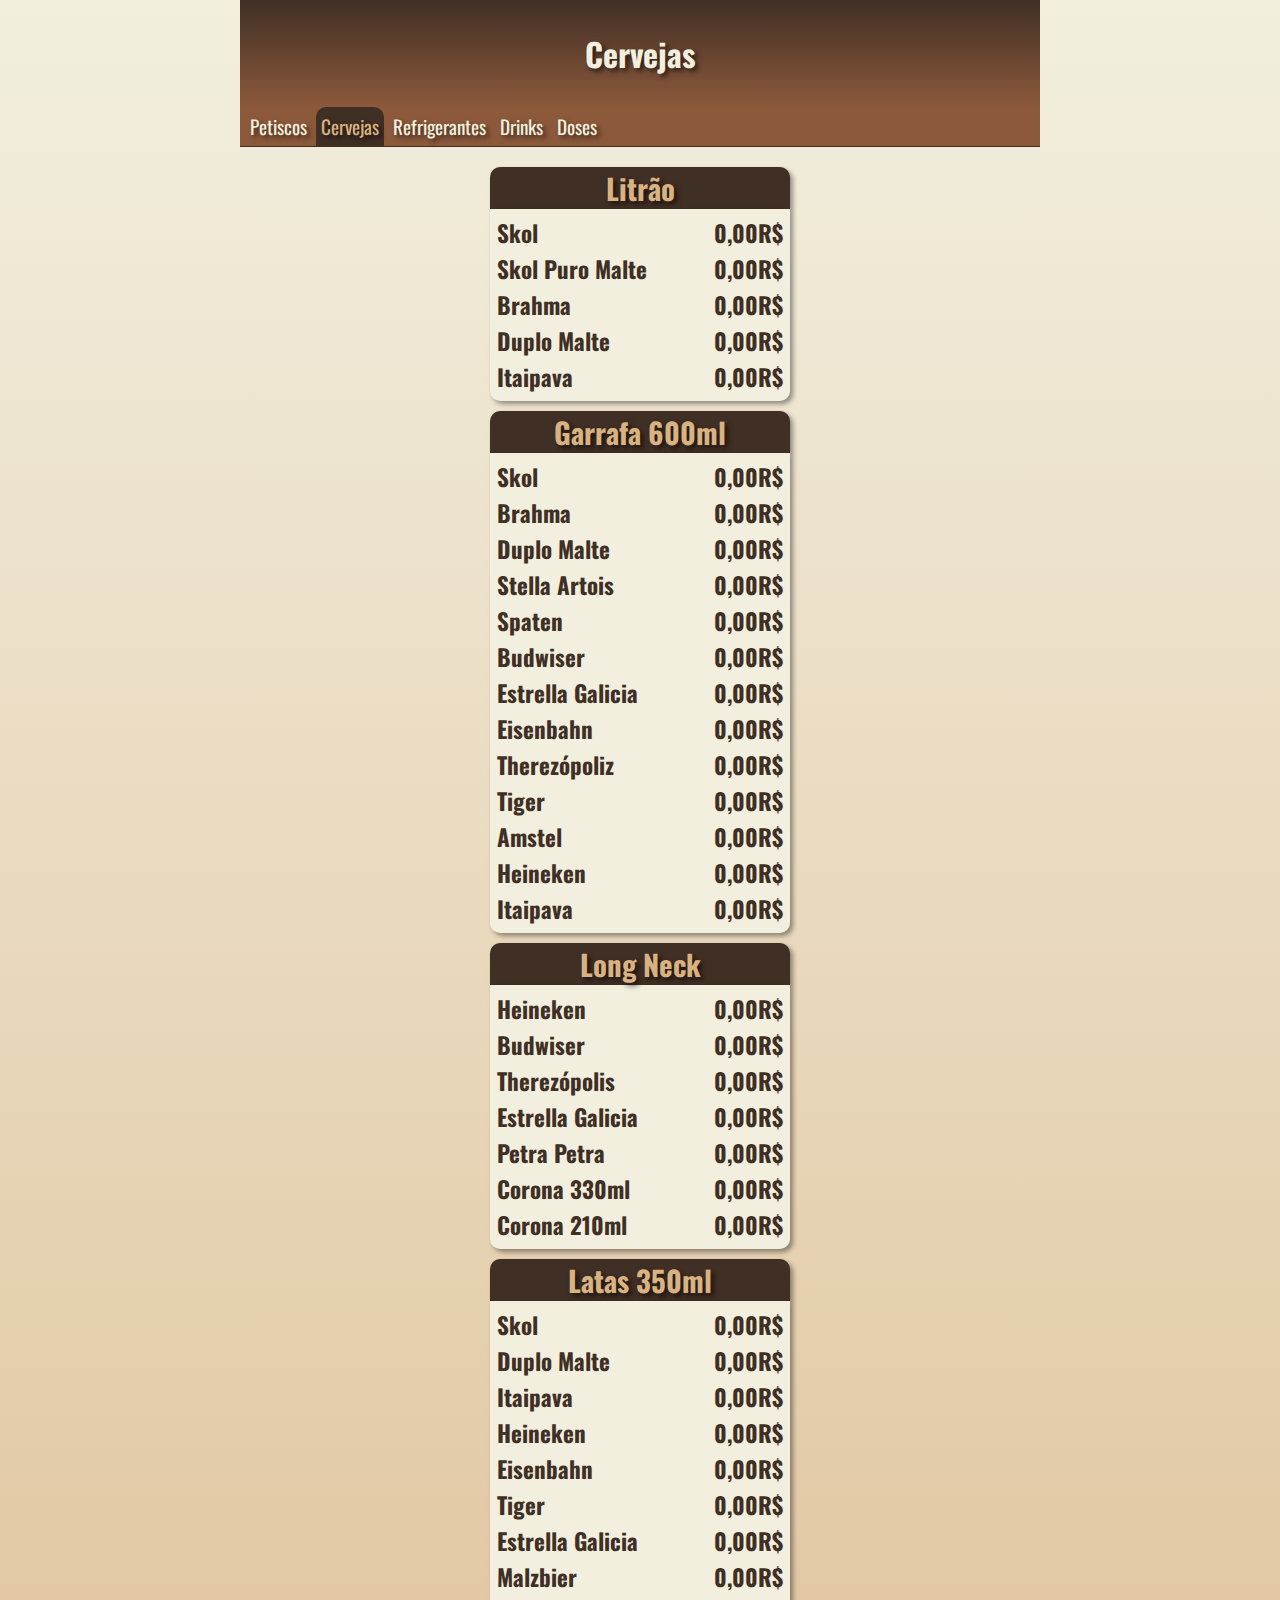
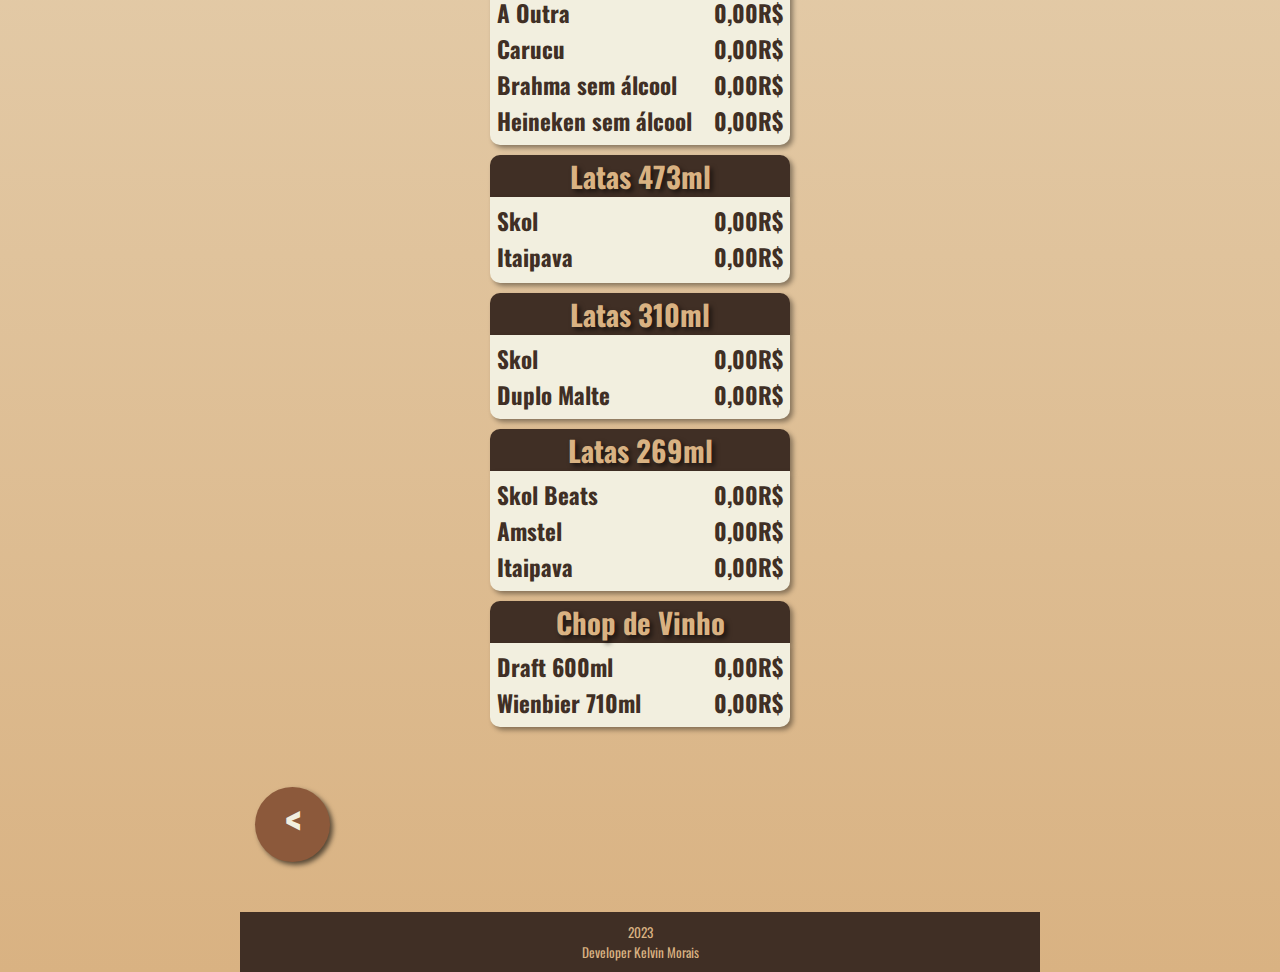
==== cervejas.html @ ab61e9f6 "Initial commit" ====
<!DOCTYPE html>
<html lang="pt-br">
<head>
    <meta charset="UTF-8">
    <meta http-equiv="X-UA-Compatible" content="IE=edge">
    <meta name="viewport" content="width=device-width, initial-scale=1.0">
    <title>Menu Cervejas</title>
    <link rel="stylesheet" href="style/style.css">

</head>
<body>
    <header>
        <h1>Cervejas</h1>
    </header>
    <nav>
        <a href="petiscos.html" target="_self" rel="next">Petiscos</a>
        <a href="cervejas.html" target="_self" rel="next" id="cervejas">Cervejas</a>
        <a href="refrigerantes.html" target="_self" rel="next">Refrigerantes</a>
        <a href="drinks.html" target="_self" rel="next">Drinks</a>
        <a href="doses.html" target="_self" rel="next">Doses</a>
    </nav>
    <main>
        <h2>Litrão</h2>
        <table>
            <tr>
                <td>Skol</td>
                <td class="preco">0,00R$</td>
            </tr>
            <tr>
                <td>Skol Puro Malte</td>
                <td class="preco">0,00R$</td>
            </tr>
            <tr>
                <td>Brahma</td>
                <td class="preco">0,00R$</td>
            </tr>
            <tr>
                <td>Duplo Malte</td>
                <td class="preco">0,00R$</td>
            </tr>
            <tr>
                <td>Itaipava</td>
                <td class="preco">0,00R$</td>
            </tr>
        </table>

        <h2>Garrafa 600ml</h2>
        <table>
            <tr>
                <td>Skol</td>
                <td class="preco">0,00R$</td>
            </tr>
            <tr>
                <td>Brahma</td>
                <td class="preco">0,00R$</td>
            </tr>
            <tr>
                <td>Duplo Malte</td>
                <td class="preco">0,00R$</td>
            </tr>
            <tr>
                <td>Stella Artois</td>
                <td class="preco">0,00R$</td>
            </tr>
            <tr>
                <td>Spaten</td>
                <td class="preco">0,00R$</td>
            </tr>
            <tr>
                <td>Budwiser</td>
                <td class="preco">0,00R$</td>
            </tr>
            <tr>
                <td>Estrella Galicia</td>
                <td class="preco">0,00R$</td>
            </tr>
            <tr>
                <td>Eisenbahn</td>
                <td class="preco">0,00R$</td>
            </tr>
            <tr>
                <td>Therezópoliz</td>
                <td class="preco">0,00R$</td>
            </tr>
            <tr>
                <td>Tiger</td>
                <td class="preco">0,00R$</td>
            </tr>
            <tr>
                <td>Amstel</td>
                <td class="preco">0,00R$</td>
            </tr>
            <tr>
                <td>Heineken</td>
                <td class="preco">0,00R$</td>
            </tr>
            <tr>
                <td>Itaipava</td>
                <td class="preco">0,00R$</td>
            </tr>

        </table>
        <h2>Long Neck</h2>
        <table>
            <tr>
                <td>Heineken</td>
                <td class="preco">0,00R$</td>
            </tr>
            <tr>
                <td>Budwiser</td>
                <td class="preco">0,00R$</td>
            </tr>
            <tr>
                <td>Therezópolis</td>
                <td class="preco">0,00R$</td>
            </tr>
            <tr>
                <td>Estrella Galicia</td>
                <td class="preco">0,00R$</td>
            </tr>
            <tr>
                <td>Petra Petra</td>
                <td class="preco">0,00R$</td>
            </tr>
            <tr>
                <td>Corona 330ml</td>
                <td class="preco">0,00R$</td>
            </tr>
            <tr>
                <td>Corona 210ml</td>
                <td class="preco">0,00R$</td>
            </tr>
        </table>
        <h2>Latas 350ml</h2>
        <table>
            <tr>
                <td>Skol</td>
                <td class="preco">0,00R$</td>
            </tr>
            <tr>
                <td>Duplo Malte</td>
                <td class="preco">0,00R$</td>
            </tr>
            <tr>
                <td>Itaipava</td>
                <td class="preco">0,00R$</td>
            </tr>
            <tr>
                <td>Heineken</td>
                <td class="preco">0,00R$</td>
            </tr>
            <tr>
                <td>Eisenbahn</td>
                <td class="preco">0,00R$</td>
            </tr>
            <tr>
                <td>Tiger</td>
                <td class="preco">0,00R$</td>
            </tr>
            <tr>
                <td>Estrella Galicia</td>
                <td class="preco">0,00R$</td>
            </tr>
            <tr>
                <td>Malzbier</td>
                <td class="preco">0,00R$</td>
            </tr>
            <tr>
                <td>A Outra</td>
                <td class="preco">0,00R$</td>
            </tr>
            <tr>
                <td>Carucu</td>
                <td class="preco">0,00R$</td>
            </tr>
            <tr>
                <td>Brahma sem álcool</td>
                <td class="preco">0,00R$</td>
            </tr>
            <tr>
                <td>Heineken sem álcool</td>
                <td class="preco">0,00R$</td>
            </tr>
        </table>
        <h2>Latas 473ml</h2>
        <table>    
            <tr>
                <td>Skol</td>
                <td class="preco">0,00R$</td>
            </tr>
            <tr>
                <td>Itaipava</td>
                <td class="preco">0,00R$</td>
            </tr>
            <tr>
        </table>
            <h2>Latas 310ml</h2>
        <table>
            <tr>
                <td>Skol</td>
                <td class="preco">0,00R$</td>
            </tr>
            <tr>
                <td>Duplo Malte</td>
                <td class="preco">0,00R$</td>
            </tr>
        </table>
        <h2>Latas 269ml</h2>
        <table>
            <tr>
                <td>Skol Beats</td>
                <td class="preco">0,00R$</td>
            </tr>
            <tr>
                <td>Amstel</td>
                <td class="preco">0,00R$</td>
            </tr>
            <tr>
                <td>Itaipava</td>
                <td class="preco">0,00R$</td>
            </tr>
        </table>


        <h2>Chop de Vinho</h2>
        <table>
            <tr>
                <td>Draft 600ml</td>
                <td class="preco">0,00R$</td>
            </tr>
            <tr>
                <td>Wienbier 710ml</td>
                <td class="preco">0,00R$</td>
            </tr>
        </table>

        <a href="index.html" target="_self" rel="prev">
        <div id="voltar">&lt</div>
        </a>
        
    </main>
    <footer>
        <p>2023</p>
        <p>Developer Kelvin Morais</p>
    </footer>
    
</body>
</html>
---- style/style.css ----
@charset "UTF-8";
@import url('https://fonts.googleapis.com/css2?family=Oswald:wght@300&display=swap');

:root {
    --cor01: #F2EFDF;
    --cor02: #D9B282;
    --cor03: #BF8756;
    --cor04: #8C593B;
    --cor05: #402F25;

}

* {
    margin: 0;
    padding: 0;
} 

body {
    background-image: linear-gradient(to bottom, var(--cor01), var(--cor02));
    font-family: 'Oswald', Arial, Helvetica, sans-serif;
    margin: auto;
    max-width: 800px;
    min-width: 300px;
    
}

header {
    background-image: linear-gradient(to bottom, var(--cor05), var(--cor04));
    padding: 30px;
    
    
}

header h1 {
    color: var(--cor01) ;
    font-family: 'Oswald', Arial, Helvetica, sans-serif;
    font-size: 2em;
    text-align: center;
    text-shadow: 3px 3px 5px rgba(0, 0, 0, 0.600);
}

nav {
    background-color: var(--cor04);
    padding: 5px;
    margin: auto;
    margin-bottom: 20px;
    border-bottom: solid 1px var(--cor05);
}

nav a{
    color: var(--cor01);
    padding: 5px 5px 5px 5px;
    margin: auto;
    border-top-right-radius: 10px;
    border-top-left-radius: 10px;
    font-size: 1.2em;
    text-align: center;
    text-decoration: none;
    text-shadow: 3px 3px 5px rgba(0, 0, 0, 0.600);
    transition-duration: 0.5s;
}

nav a:hover {
    background-color: var(--cor05);
    color: var(--cor02);
}

#petisco {
    background-color: var(--cor05);
    color: var(--cor02);
}

#cervejas {
    background-color: var(--cor05);
    color: var(--cor02);
}

#refrigerantes {
    background-color: var(--cor05);
    color: var(--cor02);
}

#drinks {
    background-color: var(--cor05);
    color: var(--cor02);
}

#doses {
    background-color: var(--cor05);
    color: var(--cor02);
}

main div {
    margin: auto;
    margin-top: 50px;
    margin-bottom: 50px;
    height: 120px;
}

main div img {
    display: block;
    height: 120px;
    width: 120px;
    border-radius: 50%;
    margin: auto;
    margin-left: 12px;
    box-shadow: 3px 3px 5px rgba(0, 0, 0, 0.600);
}

main div p {
    background-color: var(--cor04);
    text-align: center;
    padding: 10px;
    border-radius: 20px;
    color: var(--cor01);
    font-size: 2em;
    text-shadow: 3px 3px 5px rgba(0, 0, 0, 0.600);
    margin: auto; 
    margin-left: 135px;
    margin-right: 30px; 
    box-shadow: 3px 3px 5px rgba(0, 0, 0, 0.600);
    position: relative;
    bottom: 94px; 
}

a {
    text-decoration: none;
 }

 
main a:hover p {
    background-color: var(--cor05);
    color: var(--cor02);
    transition-duration: .5s;
}

main a:hover img {
    box-shadow: 0px 0px 30px rgb(0, 0, 0);
}

table {
    background-color: var(--cor01);
    margin: auto;
    width: 300px;
    margin-bottom: 10px;
    box-shadow: 3px 3px 5px rgba(0, 0, 0, 0.400);
    border-bottom-left-radius: 10px;
    border-bottom-right-radius: 10px;
    padding: 5px;
      
}

table, td {
    color: var(--cor05);
    font-size: 1.2em;
    font-weight: bolder;
    text-align: justify;
    
}

.preco {
    font-size: 1.2em;
    text-align: right;
 }


h2 {
    background-color: var(--cor05);
    color: var(--cor02);
    text-align: center;
    width: 300px;
    margin: auto;
    font-size: 1.8em;
    text-shadow: 3px 3px 5px rgba(0, 0, 0, 0.600);
    box-shadow: 3px 3px 5px rgba(0, 0, 0, 0.400) ;
    border-top-right-radius: 10px;
    border-top-left-radius: 10px;
}

#voltar {
    background-color: var(--cor04);
    color: var(--cor01);
    margin-top: 50px;
    margin-left: 15px;
    display: inline-block;
    height: 75px;
    width: 75px;
    border-radius: 50%;
    box-shadow: 3px 3px 5px rgba(0, 0, 0, 0.600);
    
    text-align: center;
    font-size: 44px;
    font-weight: bold;
}

main a:hover #voltar {
    background-color: var(--cor05);
    color: var(--cor02);
}

footer {
    background-color: var(--cor05);
    padding: 10px 0px 10px 0px;
}

footer p {
    color: var(--cor02);
    font-size: smaller;
    text-align: center;
    
}
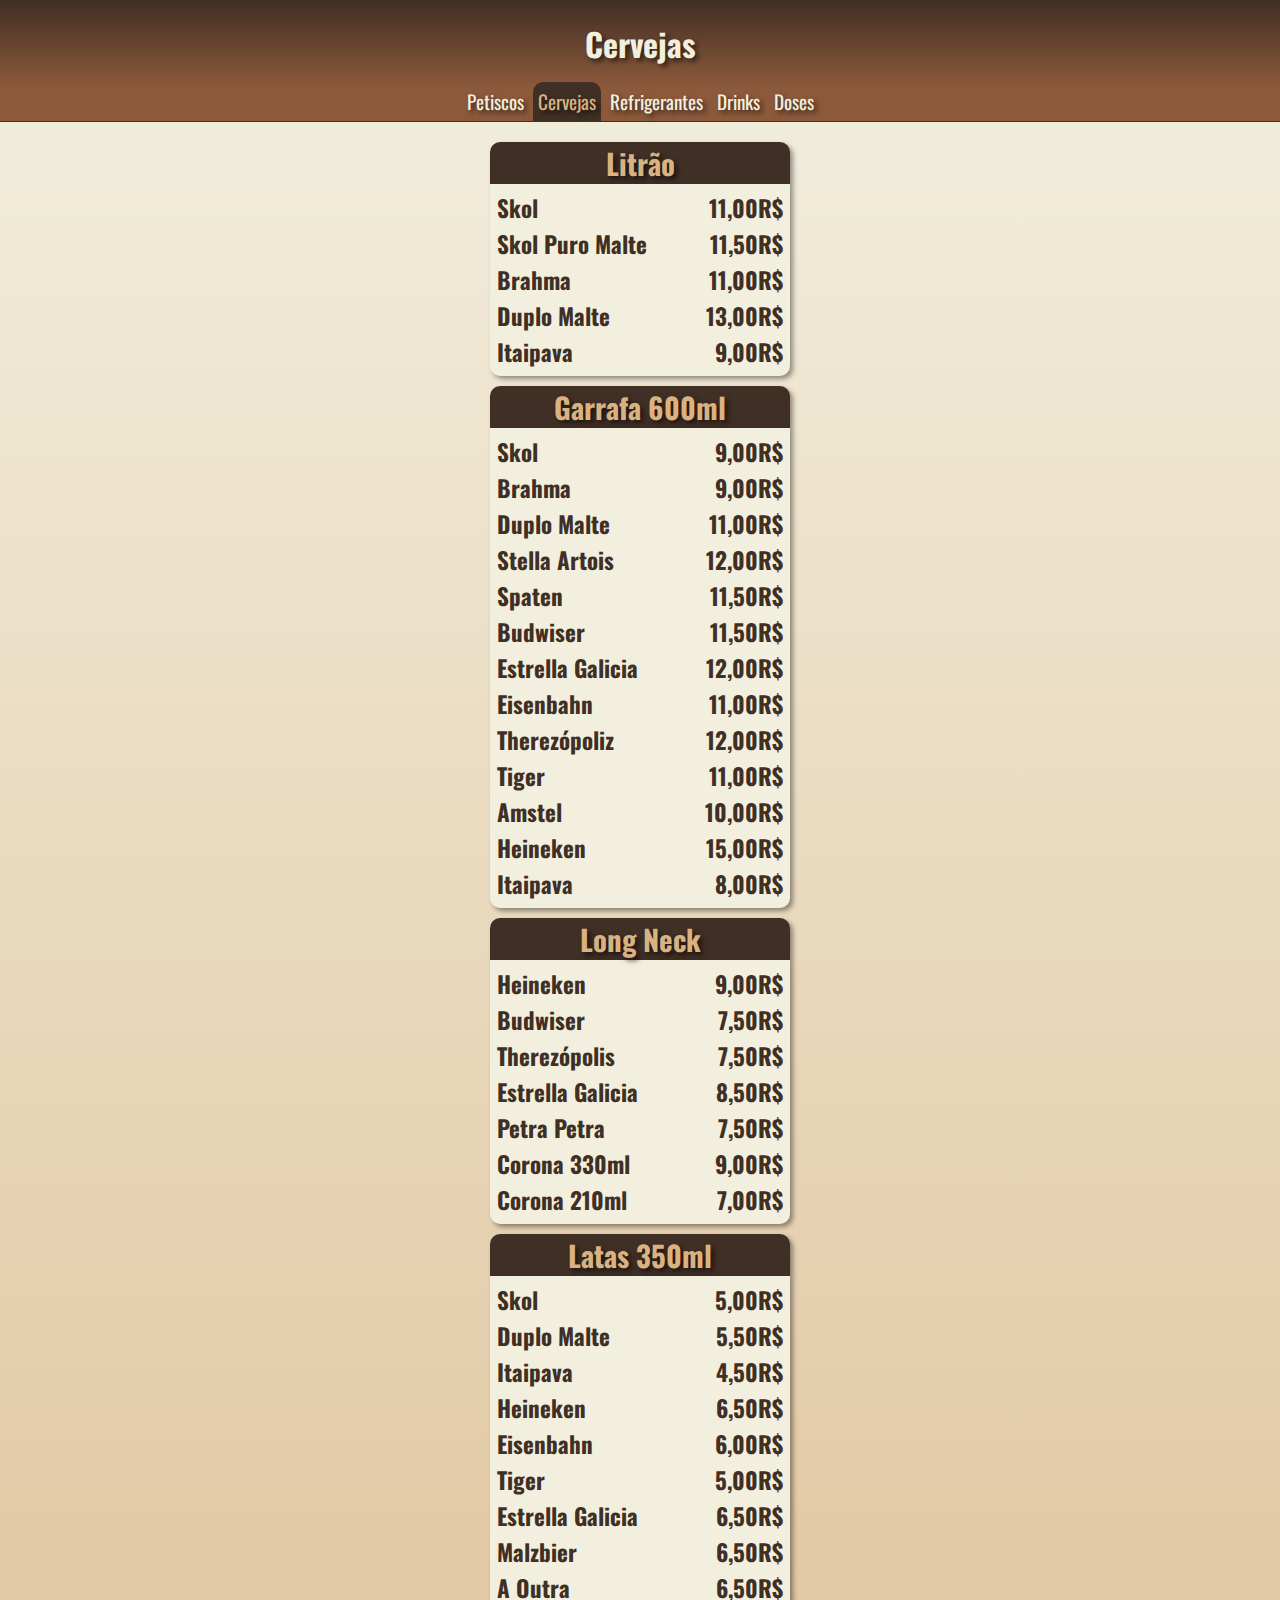
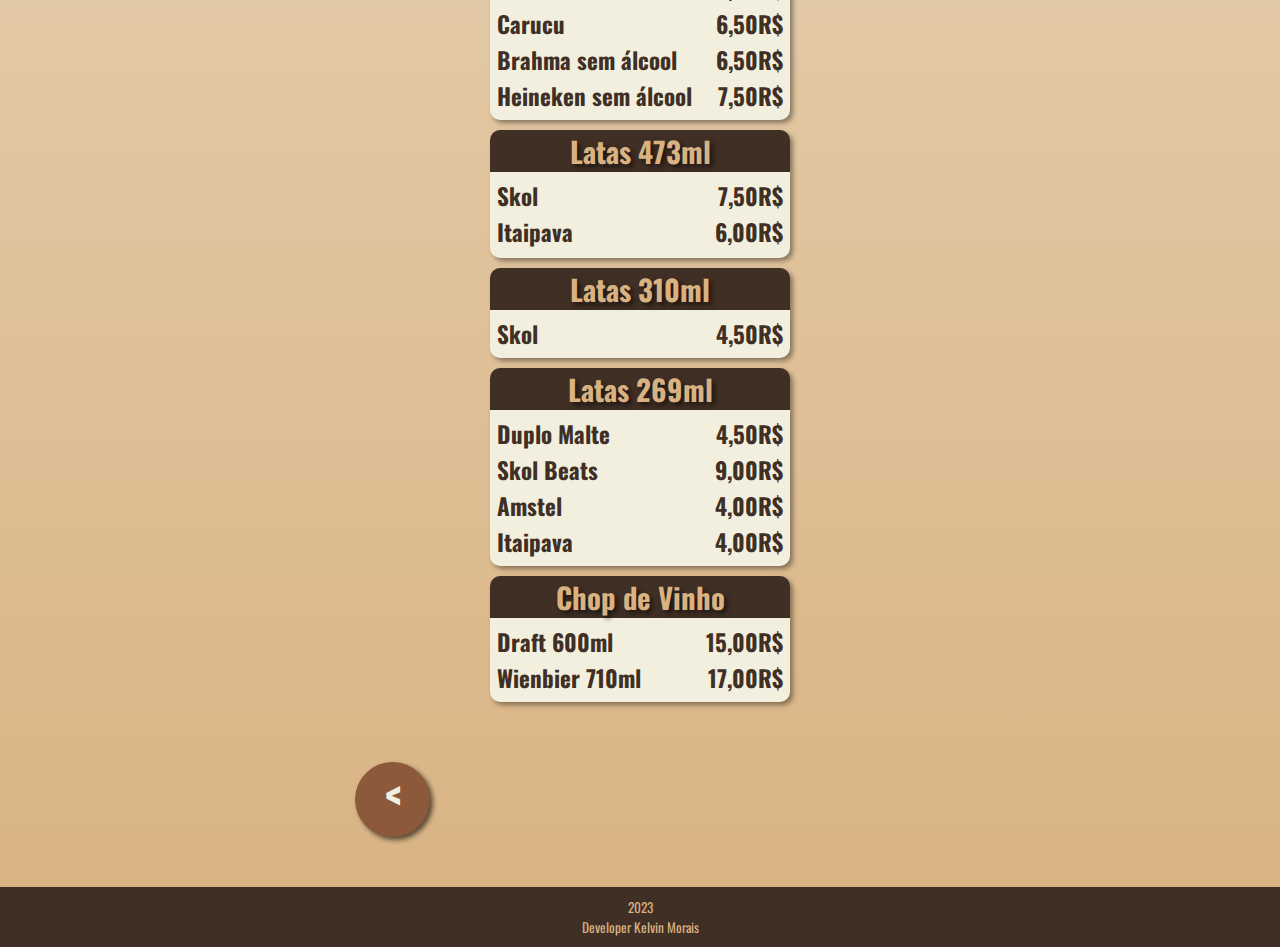
==== commit fe079118: "Cervejas atualizado" ====
--- a/cervejas.html
+++ b/cervejas.html
@@ -24,23 +24,23 @@
         <table>
             <tr>
                 <td>Skol</td>
-                <td class="preco">0,00R$</td>
+                <td class="preco">11,00R$</td>
             </tr>
             <tr>
                 <td>Skol Puro Malte</td>
-                <td class="preco">0,00R$</td>
+                <td class="preco">11,50R$</td>
             </tr>
             <tr>
                 <td>Brahma</td>
-                <td class="preco">0,00R$</td>
-            </tr>
-            <tr>
-                <td>Duplo Malte</td>
-                <td class="preco">0,00R$</td>
-            </tr>
-            <tr>
-                <td>Itaipava</td>
-                <td class="preco">0,00R$</td>
+                <td class="preco">11,00R$</td>
+            </tr>
+            <tr>
+                <td>Duplo Malte</td>
+                <td class="preco">13,00R$</td>
+            </tr>
+            <tr>
+                <td>Itaipava</td>
+                <td class="preco">9,00R$</td>
             </tr>
         </table>
 
@@ -48,55 +48,55 @@
         <table>
             <tr>
                 <td>Skol</td>
-                <td class="preco">0,00R$</td>
+                <td class="preco">9,00R$</td>
             </tr>
             <tr>
                 <td>Brahma</td>
-                <td class="preco">0,00R$</td>
-            </tr>
-            <tr>
-                <td>Duplo Malte</td>
-                <td class="preco">0,00R$</td>
+                <td class="preco">9,00R$</td>
+            </tr>
+            <tr>
+                <td>Duplo Malte</td>
+                <td class="preco">11,00R$</td>
             </tr>
             <tr>
                 <td>Stella Artois</td>
-                <td class="preco">0,00R$</td>
+                <td class="preco">12,00R$</td>
             </tr>
             <tr>
                 <td>Spaten</td>
-                <td class="preco">0,00R$</td>
+                <td class="preco">11,50R$</td>
             </tr>
             <tr>
                 <td>Budwiser</td>
-                <td class="preco">0,00R$</td>
+                <td class="preco">11,50R$</td>
             </tr>
             <tr>
                 <td>Estrella Galicia</td>
-                <td class="preco">0,00R$</td>
+                <td class="preco">12,00R$</td>
             </tr>
             <tr>
                 <td>Eisenbahn</td>
-                <td class="preco">0,00R$</td>
+                <td class="preco">11,00R$</td>
             </tr>
             <tr>
                 <td>Therezópoliz</td>
-                <td class="preco">0,00R$</td>
+                <td class="preco">12,00R$</td>
             </tr>
             <tr>
                 <td>Tiger</td>
-                <td class="preco">0,00R$</td>
+                <td class="preco">11,00R$</td>
             </tr>
             <tr>
                 <td>Amstel</td>
-                <td class="preco">0,00R$</td>
+                <td class="preco">10,00R$</td>
             </tr>
             <tr>
                 <td>Heineken</td>
-                <td class="preco">0,00R$</td>
-            </tr>
-            <tr>
-                <td>Itaipava</td>
-                <td class="preco">0,00R$</td>
+                <td class="preco">15,00R$</td>
+            </tr>
+            <tr>
+                <td>Itaipava</td>
+                <td class="preco">8,00R$</td>
             </tr>
 
         </table>
@@ -104,93 +104,93 @@
         <table>
             <tr>
                 <td>Heineken</td>
-                <td class="preco">0,00R$</td>
+                <td class="preco">9,00R$</td>
             </tr>
             <tr>
                 <td>Budwiser</td>
-                <td class="preco">0,00R$</td>
+                <td class="preco">7,50R$</td>
             </tr>
             <tr>
                 <td>Therezópolis</td>
-                <td class="preco">0,00R$</td>
+                <td class="preco">7,50R$</td>
             </tr>
             <tr>
                 <td>Estrella Galicia</td>
-                <td class="preco">0,00R$</td>
+                <td class="preco">8,50R$</td>
             </tr>
             <tr>
                 <td>Petra Petra</td>
-                <td class="preco">0,00R$</td>
+                <td class="preco">7,50R$</td>
             </tr>
             <tr>
                 <td>Corona 330ml</td>
-                <td class="preco">0,00R$</td>
+                <td class="preco">9,00R$</td>
             </tr>
             <tr>
                 <td>Corona 210ml</td>
-                <td class="preco">0,00R$</td>
+                <td class="preco">7,00R$</td>
             </tr>
         </table>
         <h2>Latas 350ml</h2>
         <table>
             <tr>
                 <td>Skol</td>
-                <td class="preco">0,00R$</td>
-            </tr>
-            <tr>
-                <td>Duplo Malte</td>
-                <td class="preco">0,00R$</td>
-            </tr>
-            <tr>
-                <td>Itaipava</td>
-                <td class="preco">0,00R$</td>
+                <td class="preco">5,00R$</td>
+            </tr>
+            <tr>
+                <td>Duplo Malte</td>
+                <td class="preco">5,50R$</td>
+            </tr>
+            <tr>
+                <td>Itaipava</td>
+                <td class="preco">4,50R$</td>
             </tr>
             <tr>
                 <td>Heineken</td>
-                <td class="preco">0,00R$</td>
+                <td class="preco">6,50R$</td>
             </tr>
             <tr>
                 <td>Eisenbahn</td>
-                <td class="preco">0,00R$</td>
+                <td class="preco">6,00R$</td>
             </tr>
             <tr>
                 <td>Tiger</td>
-                <td class="preco">0,00R$</td>
+                <td class="preco">5,00R$</td>
             </tr>
             <tr>
                 <td>Estrella Galicia</td>
-                <td class="preco">0,00R$</td>
+                <td class="preco">6,50R$</td>
             </tr>
             <tr>
                 <td>Malzbier</td>
-                <td class="preco">0,00R$</td>
+                <td class="preco">6,50R$</td>
             </tr>
             <tr>
                 <td>A Outra</td>
-                <td class="preco">0,00R$</td>
+                <td class="preco">6,50R$</td>
             </tr>
             <tr>
                 <td>Carucu</td>
-                <td class="preco">0,00R$</td>
+                <td class="preco">6,50R$</td>
             </tr>
             <tr>
                 <td>Brahma sem álcool</td>
-                <td class="preco">0,00R$</td>
+                <td class="preco">6,50R$</td>
             </tr>
             <tr>
                 <td>Heineken sem álcool</td>
-                <td class="preco">0,00R$</td>
+                <td class="preco">7,50R$</td>
             </tr>
         </table>
         <h2>Latas 473ml</h2>
         <table>    
             <tr>
                 <td>Skol</td>
-                <td class="preco">0,00R$</td>
-            </tr>
-            <tr>
-                <td>Itaipava</td>
-                <td class="preco">0,00R$</td>
+                <td class="preco">7,50R$</td>
+            </tr>
+            <tr>
+                <td>Itaipava</td>
+                <td class="preco">6,00R$</td>
             </tr>
             <tr>
         </table>
@@ -198,26 +198,27 @@
         <table>
             <tr>
                 <td>Skol</td>
-                <td class="preco">0,00R$</td>
-            </tr>
-            <tr>
-                <td>Duplo Malte</td>
-                <td class="preco">0,00R$</td>
-            </tr>
-        </table>
+                <td class="preco">4,50R$</td>
+            </tr>
+        </table>
+
         <h2>Latas 269ml</h2>
         <table>
             <tr>
+                <td>Duplo Malte</td>
+                <td class="preco">4,50R$</td>
+            </tr>
+            <tr>
                 <td>Skol Beats</td>
-                <td class="preco">0,00R$</td>
+                <td class="preco">9,00R$</td>
             </tr>
             <tr>
                 <td>Amstel</td>
-                <td class="preco">0,00R$</td>
-            </tr>
-            <tr>
-                <td>Itaipava</td>
-                <td class="preco">0,00R$</td>
+                <td class="preco">4,00R$</td>
+            </tr>
+            <tr>
+                <td>Itaipava</td>
+                <td class="preco">4,00R$</td>
             </tr>
         </table>
 
@@ -226,11 +227,11 @@
         <table>
             <tr>
                 <td>Draft 600ml</td>
-                <td class="preco">0,00R$</td>
+                <td class="preco">15,00R$</td>
             </tr>
             <tr>
                 <td>Wienbier 710ml</td>
-                <td class="preco">0,00R$</td>
+                <td class="preco">17,00R$</td>
             </tr>
         </table>
 
--- a/style/style.css
+++ b/style/style.css
@@ -18,15 +18,11 @@
 body {
     background-image: linear-gradient(to bottom, var(--cor01), var(--cor02));
     font-family: 'Oswald', Arial, Helvetica, sans-serif;
-    margin: auto;
-    max-width: 800px;
-    min-width: 300px;
-    
 }
 
 header {
     background-image: linear-gradient(to bottom, var(--cor05), var(--cor04));
-    padding: 30px;
+    padding: 20px;
     
     
 }
@@ -41,16 +37,15 @@
 
 nav {
     background-color: var(--cor04);
-    padding: 5px;
-    margin: auto;
+    text-align: center;
+    padding: 0px 5px 5px 5px;
     margin-bottom: 20px;
     border-bottom: solid 1px var(--cor05);
 }
 
 nav a{
     color: var(--cor01);
-    padding: 5px 5px 5px 5px;
-    margin: auto;
+    padding: 5px;
     border-top-right-radius: 10px;
     border-top-left-radius: 10px;
     font-size: 1.2em;
@@ -88,6 +83,12 @@
 #doses {
     background-color: var(--cor05);
     color: var(--cor02);
+}
+
+main {
+    max-width: 600px;
+    min-width: 300px;
+    margin: auto;
 }
 
 main div {
@@ -117,7 +118,7 @@
     text-shadow: 3px 3px 5px rgba(0, 0, 0, 0.600);
     margin: auto; 
     margin-left: 135px;
-    margin-right: 30px; 
+    margin-right: 15px; 
     box-shadow: 3px 3px 5px rgba(0, 0, 0, 0.600);
     position: relative;
     bottom: 94px; 
@@ -141,8 +142,8 @@
 table {
     background-color: var(--cor01);
     margin: auto;
+    margin-bottom: 10px;
     width: 300px;
-    margin-bottom: 10px;
     box-shadow: 3px 3px 5px rgba(0, 0, 0, 0.400);
     border-bottom-left-radius: 10px;
     border-bottom-right-radius: 10px;
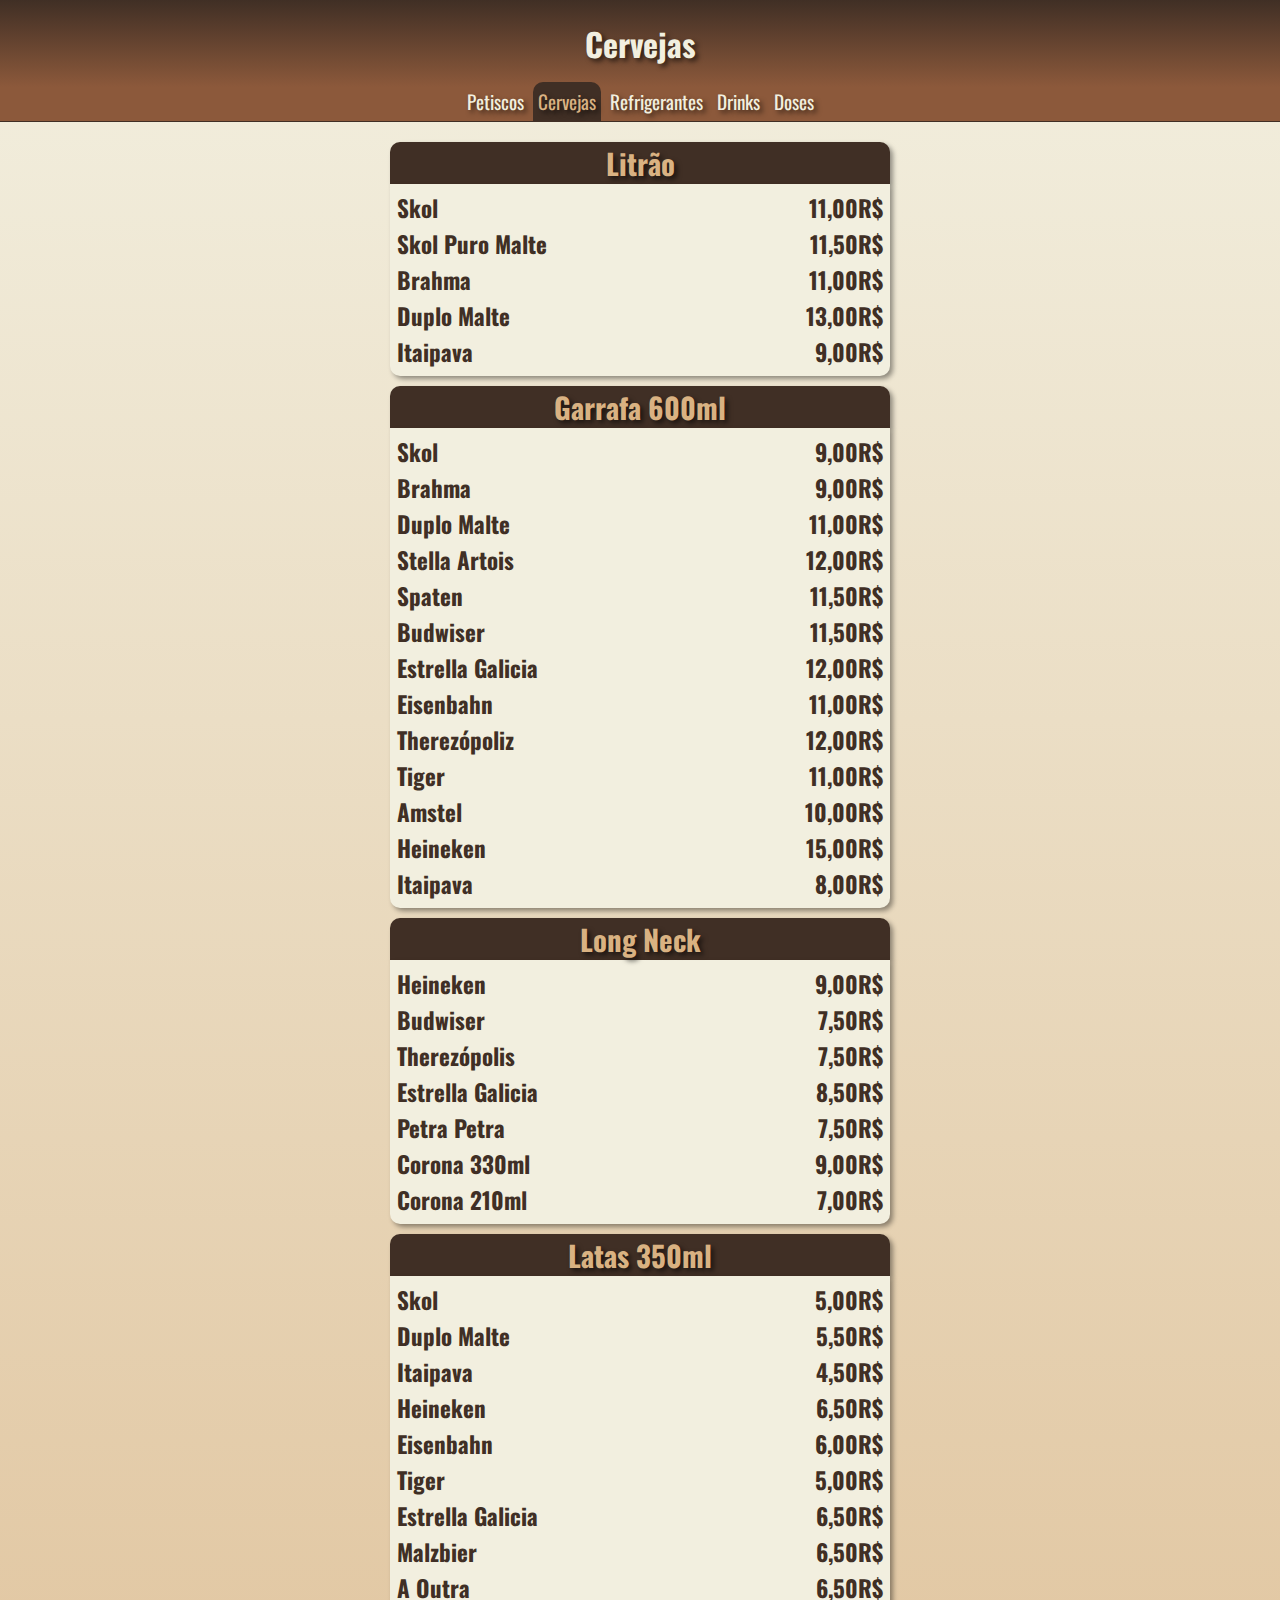
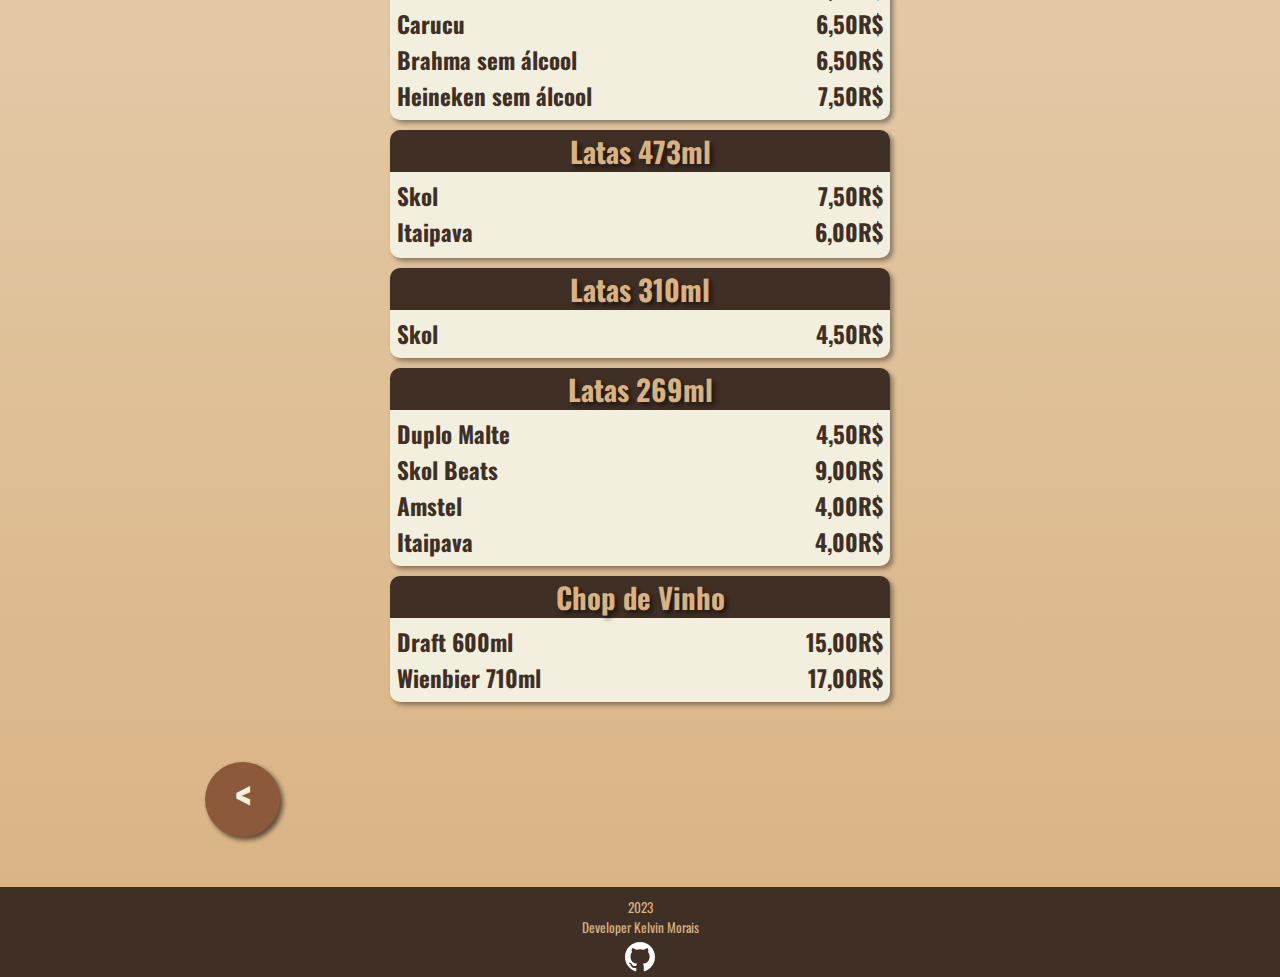
==== commit 74a40f14: "projeto finalizado" ====
--- a/cervejas.html
+++ b/cervejas.html
@@ -1,6 +1,7 @@
 <!DOCTYPE html>
 <html lang="pt-br">
 <head>
+    <link rel="shortcut icon" href="imagens/favicon.ico" type="image/x-icon">
     <meta charset="UTF-8">
     <meta http-equiv="X-UA-Compatible" content="IE=edge">
     <meta name="viewport" content="width=device-width, initial-scale=1.0">
@@ -243,6 +244,9 @@
     <footer>
         <p>2023</p>
         <p>Developer Kelvin Morais</p>
+        <div>
+            <a href="https://github.com/Moraiiz" target="_blank" rel="external"><img src="imagens/github.svg" class="github"  alt="Logo GitHub"></a>
+        </div>
     </footer>
     
 </body>
--- a/style/style.css
+++ b/style/style.css
@@ -7,7 +7,6 @@
     --cor03: #BF8756;
     --cor04: #8C593B;
     --cor05: #402F25;
-
 }
 
 * {
@@ -23,8 +22,6 @@
 header {
     background-image: linear-gradient(to bottom, var(--cor05), var(--cor04));
     padding: 20px;
-    
-    
 }
 
 header h1 {
@@ -86,7 +83,7 @@
 }
 
 main {
-    max-width: 600px;
+    max-width: 900px;
     min-width: 300px;
     margin: auto;
 }
@@ -143,7 +140,7 @@
     background-color: var(--cor01);
     margin: auto;
     margin-bottom: 10px;
-    width: 300px;
+    width: 500px;
     box-shadow: 3px 3px 5px rgba(0, 0, 0, 0.400);
     border-bottom-left-radius: 10px;
     border-bottom-right-radius: 10px;
@@ -169,7 +166,7 @@
     background-color: var(--cor05);
     color: var(--cor02);
     text-align: center;
-    width: 300px;
+    width: 500px;
     margin: auto;
     font-size: 1.8em;
     text-shadow: 3px 3px 5px rgba(0, 0, 0, 0.600);
@@ -201,13 +198,33 @@
 
 footer {
     background-color: var(--cor05);
-    padding: 10px 0px 10px 0px;
+    padding: 10px 0px 0px 0px;
 }
 
 footer p {
     color: var(--cor02);
     font-size: smaller;
     text-align: center;
+}
+
+@media (max-width: 600px) {
+    table {
+        width: 300px;
+    }
+
+    h2 {
+        width: 300px;
+    }
+}
+
+footer .github {
+    margin-top: 5px;
+    width: 30px;
+    height: 30px;
+}
+
+footer div {
+    text-align: center;
     
 }
 
@@ -224,3 +241,4 @@
 
 
 
+
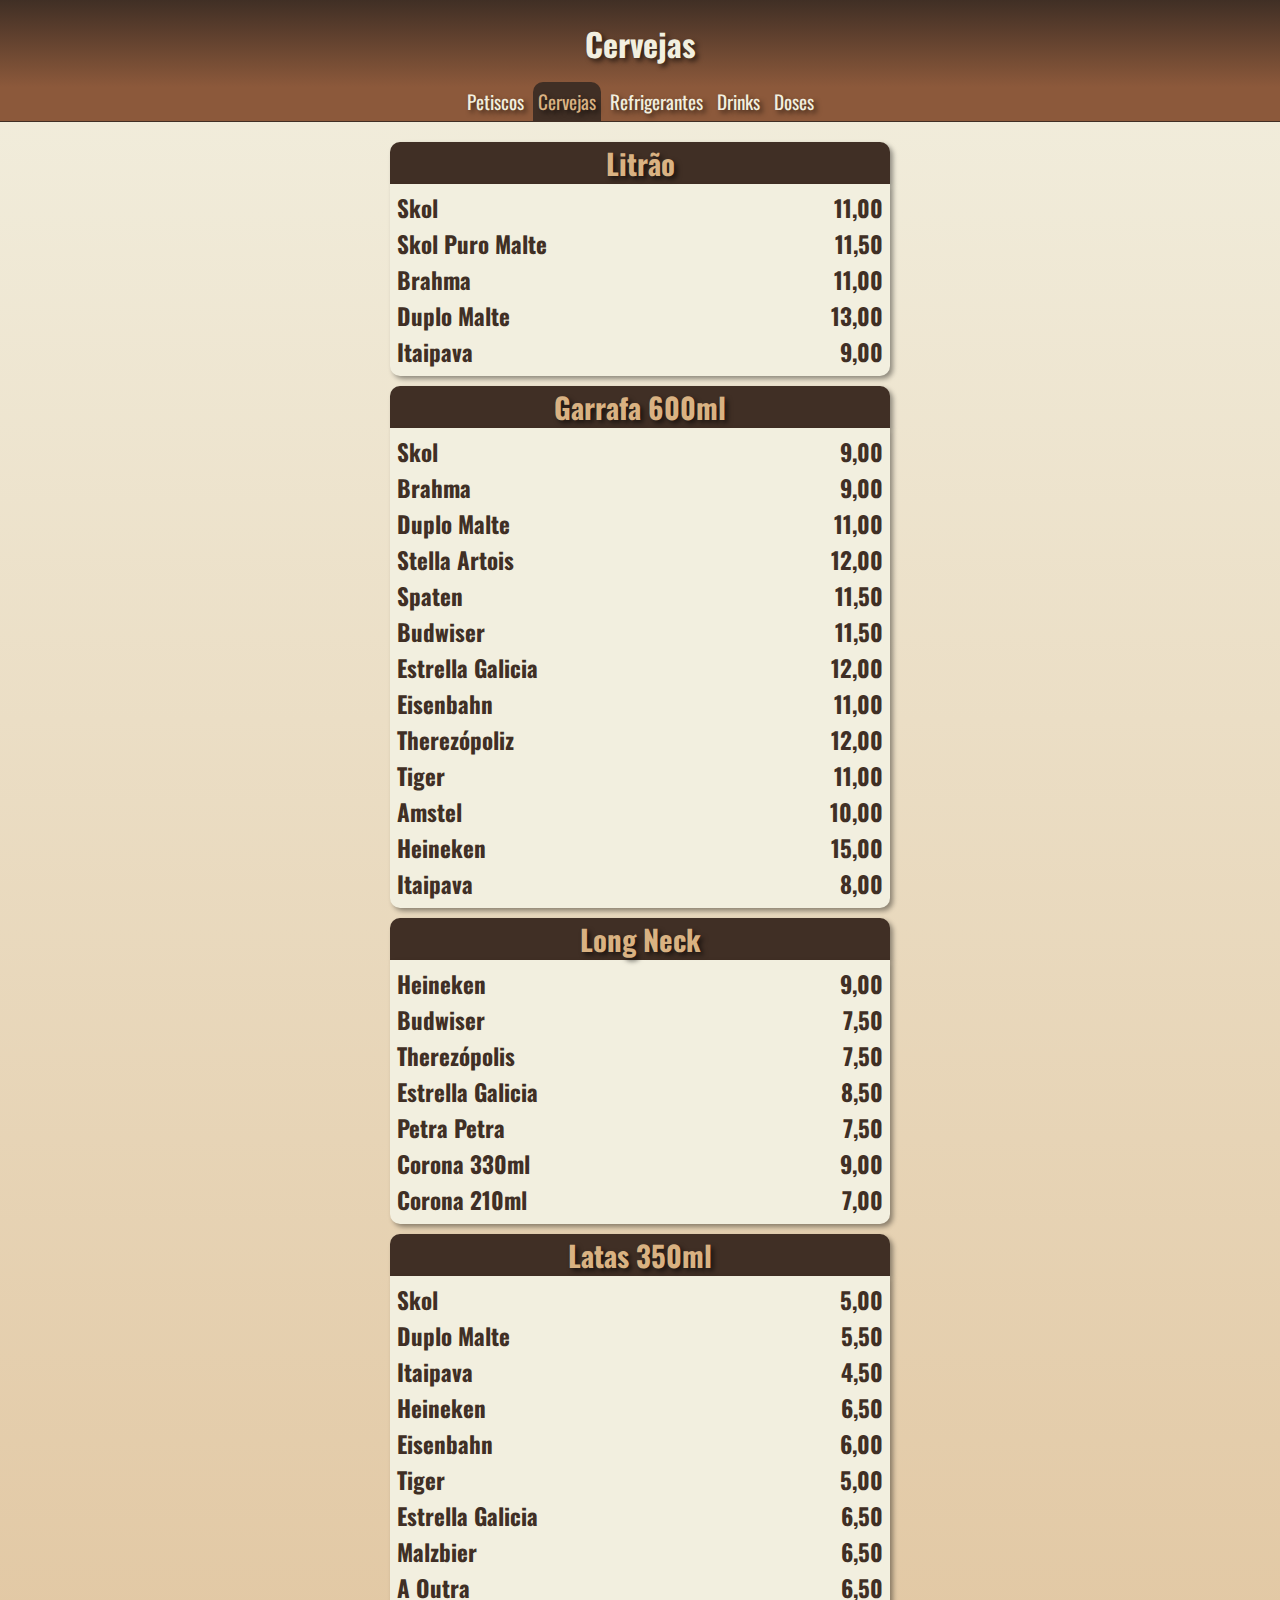
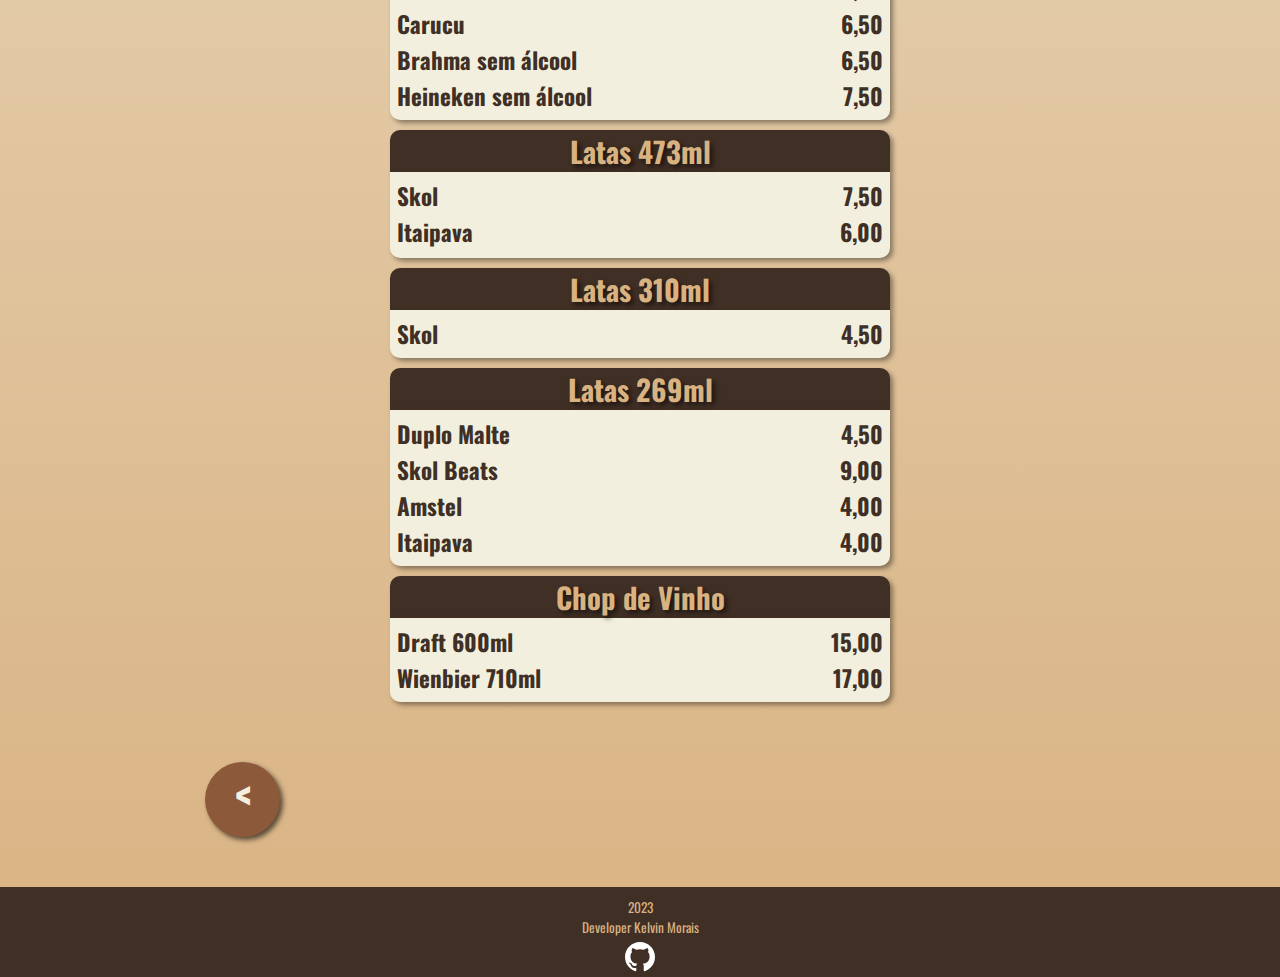
==== commit 985d4eda: "Remoção do "R$"" ====
--- a/cervejas.html
+++ b/cervejas.html
@@ -25,23 +25,23 @@
         <table>
             <tr>
                 <td>Skol</td>
-                <td class="preco">11,00R$</td>
+                <td class="preco">11,00</td>
             </tr>
             <tr>
                 <td>Skol Puro Malte</td>
-                <td class="preco">11,50R$</td>
+                <td class="preco">11,50</td>
             </tr>
             <tr>
                 <td>Brahma</td>
-                <td class="preco">11,00R$</td>
-            </tr>
-            <tr>
-                <td>Duplo Malte</td>
-                <td class="preco">13,00R$</td>
-            </tr>
-            <tr>
-                <td>Itaipava</td>
-                <td class="preco">9,00R$</td>
+                <td class="preco">11,00</td>
+            </tr>
+            <tr>
+                <td>Duplo Malte</td>
+                <td class="preco">13,00</td>
+            </tr>
+            <tr>
+                <td>Itaipava</td>
+                <td class="preco">9,00</td>
             </tr>
         </table>
 
@@ -49,55 +49,55 @@
         <table>
             <tr>
                 <td>Skol</td>
-                <td class="preco">9,00R$</td>
+                <td class="preco">9,00</td>
             </tr>
             <tr>
                 <td>Brahma</td>
-                <td class="preco">9,00R$</td>
-            </tr>
-            <tr>
-                <td>Duplo Malte</td>
-                <td class="preco">11,00R$</td>
+                <td class="preco">9,00</td>
+            </tr>
+            <tr>
+                <td>Duplo Malte</td>
+                <td class="preco">11,00</td>
             </tr>
             <tr>
                 <td>Stella Artois</td>
-                <td class="preco">12,00R$</td>
+                <td class="preco">12,00</td>
             </tr>
             <tr>
                 <td>Spaten</td>
-                <td class="preco">11,50R$</td>
+                <td class="preco">11,50</td>
             </tr>
             <tr>
                 <td>Budwiser</td>
-                <td class="preco">11,50R$</td>
+                <td class="preco">11,50</td>
             </tr>
             <tr>
                 <td>Estrella Galicia</td>
-                <td class="preco">12,00R$</td>
+                <td class="preco">12,00</td>
             </tr>
             <tr>
                 <td>Eisenbahn</td>
-                <td class="preco">11,00R$</td>
+                <td class="preco">11,00</td>
             </tr>
             <tr>
                 <td>Therezópoliz</td>
-                <td class="preco">12,00R$</td>
+                <td class="preco">12,00</td>
             </tr>
             <tr>
                 <td>Tiger</td>
-                <td class="preco">11,00R$</td>
+                <td class="preco">11,00</td>
             </tr>
             <tr>
                 <td>Amstel</td>
-                <td class="preco">10,00R$</td>
+                <td class="preco">10,00</td>
             </tr>
             <tr>
                 <td>Heineken</td>
-                <td class="preco">15,00R$</td>
-            </tr>
-            <tr>
-                <td>Itaipava</td>
-                <td class="preco">8,00R$</td>
+                <td class="preco">15,00</td>
+            </tr>
+            <tr>
+                <td>Itaipava</td>
+                <td class="preco">8,00</td>
             </tr>
 
         </table>
@@ -105,93 +105,93 @@
         <table>
             <tr>
                 <td>Heineken</td>
-                <td class="preco">9,00R$</td>
+                <td class="preco">9,00</td>
             </tr>
             <tr>
                 <td>Budwiser</td>
-                <td class="preco">7,50R$</td>
+                <td class="preco">7,50</td>
             </tr>
             <tr>
                 <td>Therezópolis</td>
-                <td class="preco">7,50R$</td>
+                <td class="preco">7,50</td>
             </tr>
             <tr>
                 <td>Estrella Galicia</td>
-                <td class="preco">8,50R$</td>
+                <td class="preco">8,50</td>
             </tr>
             <tr>
                 <td>Petra Petra</td>
-                <td class="preco">7,50R$</td>
+                <td class="preco">7,50</td>
             </tr>
             <tr>
                 <td>Corona 330ml</td>
-                <td class="preco">9,00R$</td>
+                <td class="preco">9,00</td>
             </tr>
             <tr>
                 <td>Corona 210ml</td>
-                <td class="preco">7,00R$</td>
+                <td class="preco">7,00</td>
             </tr>
         </table>
         <h2>Latas 350ml</h2>
         <table>
             <tr>
                 <td>Skol</td>
-                <td class="preco">5,00R$</td>
-            </tr>
-            <tr>
-                <td>Duplo Malte</td>
-                <td class="preco">5,50R$</td>
-            </tr>
-            <tr>
-                <td>Itaipava</td>
-                <td class="preco">4,50R$</td>
+                <td class="preco">5,00</td>
+            </tr>
+            <tr>
+                <td>Duplo Malte</td>
+                <td class="preco">5,50</td>
+            </tr>
+            <tr>
+                <td>Itaipava</td>
+                <td class="preco">4,50</td>
             </tr>
             <tr>
                 <td>Heineken</td>
-                <td class="preco">6,50R$</td>
+                <td class="preco">6,50</td>
             </tr>
             <tr>
                 <td>Eisenbahn</td>
-                <td class="preco">6,00R$</td>
+                <td class="preco">6,00</td>
             </tr>
             <tr>
                 <td>Tiger</td>
-                <td class="preco">5,00R$</td>
+                <td class="preco">5,00</td>
             </tr>
             <tr>
                 <td>Estrella Galicia</td>
-                <td class="preco">6,50R$</td>
+                <td class="preco">6,50</td>
             </tr>
             <tr>
                 <td>Malzbier</td>
-                <td class="preco">6,50R$</td>
+                <td class="preco">6,50</td>
             </tr>
             <tr>
                 <td>A Outra</td>
-                <td class="preco">6,50R$</td>
+                <td class="preco">6,50</td>
             </tr>
             <tr>
                 <td>Carucu</td>
-                <td class="preco">6,50R$</td>
+                <td class="preco">6,50</td>
             </tr>
             <tr>
                 <td>Brahma sem álcool</td>
-                <td class="preco">6,50R$</td>
+                <td class="preco">6,50</td>
             </tr>
             <tr>
                 <td>Heineken sem álcool</td>
-                <td class="preco">7,50R$</td>
+                <td class="preco">7,50</td>
             </tr>
         </table>
         <h2>Latas 473ml</h2>
         <table>    
             <tr>
                 <td>Skol</td>
-                <td class="preco">7,50R$</td>
-            </tr>
-            <tr>
-                <td>Itaipava</td>
-                <td class="preco">6,00R$</td>
+                <td class="preco">7,50</td>
+            </tr>
+            <tr>
+                <td>Itaipava</td>
+                <td class="preco">6,00</td>
             </tr>
             <tr>
         </table>
@@ -199,7 +199,7 @@
         <table>
             <tr>
                 <td>Skol</td>
-                <td class="preco">4,50R$</td>
+                <td class="preco">4,50</td>
             </tr>
         </table>
 
@@ -207,19 +207,19 @@
         <table>
             <tr>
                 <td>Duplo Malte</td>
-                <td class="preco">4,50R$</td>
+                <td class="preco">4,50</td>
             </tr>
             <tr>
                 <td>Skol Beats</td>
-                <td class="preco">9,00R$</td>
+                <td class="preco">9,00</td>
             </tr>
             <tr>
                 <td>Amstel</td>
-                <td class="preco">4,00R$</td>
-            </tr>
-            <tr>
-                <td>Itaipava</td>
-                <td class="preco">4,00R$</td>
+                <td class="preco">4,00</td>
+            </tr>
+            <tr>
+                <td>Itaipava</td>
+                <td class="preco">4,00</td>
             </tr>
         </table>
 
@@ -228,11 +228,11 @@
         <table>
             <tr>
                 <td>Draft 600ml</td>
-                <td class="preco">15,00R$</td>
+                <td class="preco">15,00</td>
             </tr>
             <tr>
                 <td>Wienbier 710ml</td>
-                <td class="preco">17,00R$</td>
+                <td class="preco">17,00</td>
             </tr>
         </table>
 
--- a/style/style.css
+++ b/style/style.css
@@ -225,20 +225,19 @@
 
 footer div {
     text-align: center;
-    
-}
-
-
-
-
-
-
-
-
-
-
-
-
-
-
-
+}
+
+
+
+
+
+
+
+
+
+
+
+
+
+
+
